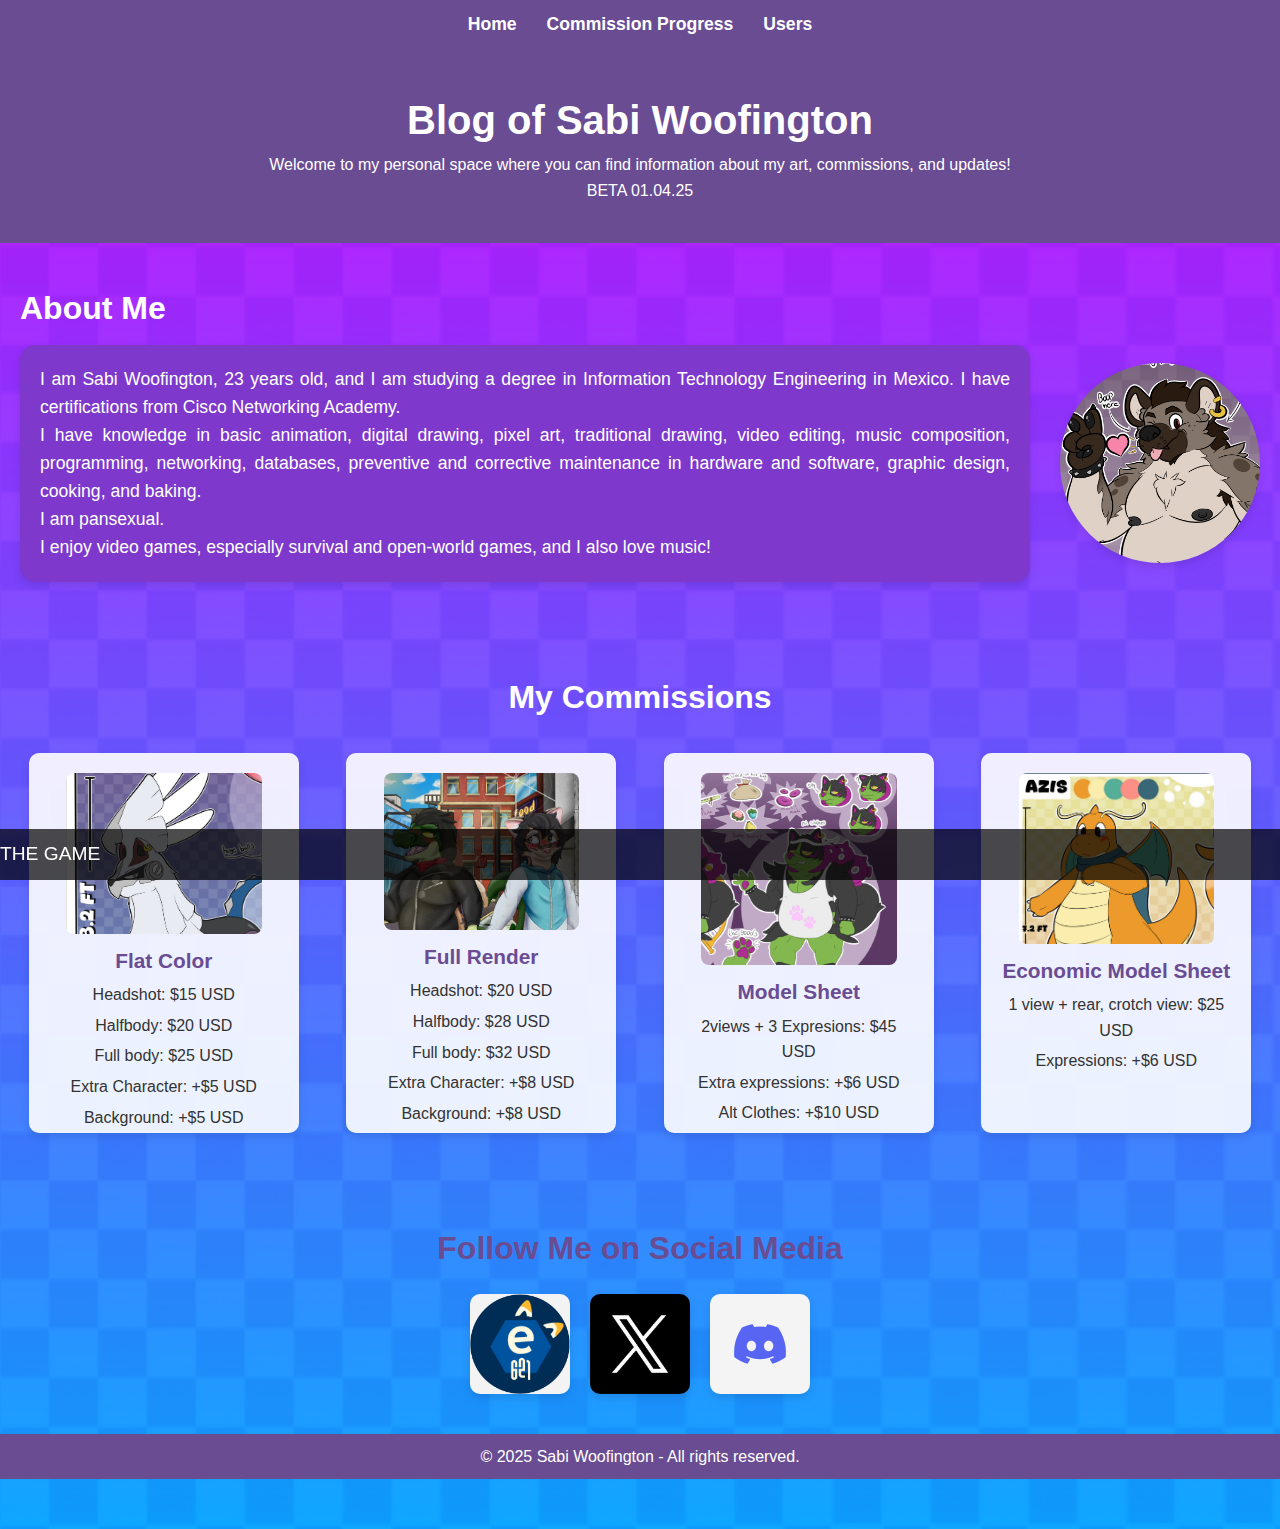
==== index.html @ b1a0563b "Update index.html" ====
<!DOCTYPE html>
<html lang="en">
<head>
    <meta charset="UTF-8">
    <meta name="viewport" content="width=device-width, initial-scale=1.0">
    <title>Stinky.co</title>
    <link rel="stylesheet" href="styles.css">
</head>
<body>

    <!-- Barra de navegación -->
    <nav>
        <ul>
            <li><a href="index.html">Home</a></li>
            <li><a href="coms.html">Commission Progress</a></li>
            <li><a href="Commissioners.html">Users</a></li>
        </ul>
    </nav>

    <!-- Sección de bienvenida -->
    <header>
        <h1>Blog of Sabi Woofington</h1>
        <p>Welcome to my personal space where you can find information about my art, commissions, and updates!</p>
        <p>BETA 01.04.25</p>
    </header>

    <!-- Sección "About Me" -->
    <section id="about-me">
        <h2>About Me</h2>
        <div class="about-container">
            <!-- Bloque de Información -->
            <div class="info-block">
                <p>I am Sabi Woofington, 23 years old, and I am studying a degree in Information Technology Engineering in Mexico. I have certifications from Cisco Networking Academy.</p>
                <p>I have knowledge in basic animation, digital drawing, pixel art, traditional drawing, video editing, music composition, programming, networking, databases, preventive and corrective maintenance in hardware and software, graphic design, cooking, and baking.</p>
                <p>I am pansexual.</p>
                <p>I enjoy video games, especially survival and open-world games, and I also love music!</p>
            </div>
            <!-- Bloque de Imagen de Fursona -->
            <div class="image-block">
                <img src="fur.png" alt="Sabi Woofington" />
            </div>
        </div>
    </section>

    <!-- Sección de Commissions -->
    <section id="commissions">
        <h2>My Commissions</h2>
        <div class="commission-container">
            <!-- Flat Color -->
            <div class="commission-box">
                <img src="ex1.png" alt="Flat Color Example" />
                <div class="commission-info">
                    <h3>Flat Color</h3>
                    <p>Headshot: $15 USD</p>
                    <p>Halfbody: $20 USD</p>
                    <p>Full body: $25 USD</p>
                    <p>Extra Character: +$5 USD</p>
                    <p>Background: +$5 USD</p>
                </div>
            </div>
            <!-- Full Render -->
            <div class="commission-box">
                <img src="ex2.png" alt="Full Render Example" />
                <div class="commission-info">
                    <h3>Full Render</h3>
                    <p>Headshot: $20 USD</p>
                    <p>Halfbody: $28 USD</p>
                    <p>Full body: $32 USD</p>
                    <p>Extra Character: +$8 USD</p>
                    <p>Background: +$8 USD</p>
                </div>
            </div>
            <!-- Model Sheet -->
            <div class="commission-box">
                <img src="ex3.png" alt="Model Sheet Example" />
                <div class="commission-info">
                    <h3>Model Sheet</h3>
                    <p>2views + 3 Expresions: $45 USD</p>
                    <p>Extra expressions: +$6 USD</p>
                    <p>Alt Clothes: +$10 USD</p>
                </div>
            </div>
            <!-- Economic Model Sheet -->
            <div class="commission-box">
                <img src="ex4.png" alt="Economic Model Sheet Example" />
                <div class="commission-info">
                    <h3>Economic Model Sheet</h3>
                    <p>1 view + rear, crotch view: $25 USD</p>
                    <p>Expressions: +$6 USD</p>
                </div>
            </div>
        </div>
    </section>

    <!-- Sección de Social Media -->
    <section id="social-media">
        <h2>Follow Me on Social Media</h2>
        <div class="social-media-container">
            <a href="https://e621.net/users/1589273" target="_blank" class="social-box">
                <img src="e.jpg" alt="e621" />
            </a>
            <a href="https://x.com/Sabi_ElPulgas" target="_blank" class="social-box">
                <img src="x.png" alt="Twitter" />
            </a>
            <a href="https://discord.gg/eWQVpEwbZ2" target="_blank" class="social-box">
                <img src="d.jpg" alt="Discord" />
            </a>
        </div>
    </section>

    <!-- Sección de Noticias (News) -->
    <section id="news">
        <p id="news-text">Loading news...</p>
    </section>

    <!-- Pie de página -->
    <footer>
        <p>© 2025 Sabi Woofington - All rights reserved.</p>
    </footer>

    <script>
        // Array de noticias
        const newsList = [
            "What is the thoot that dogtors are specialized in treating? The canines!",
            "I'm currently open for commissions! DM me if you're interested.",
            "Did you know? I offer custom furry art commissions starting at $15!",
            "Why don’t dogs make good dancers? Because they have two left feet!",
            "What is the dogs favourite sound equipament? The Subwoofer!",
            "Follow me on my social media for exclusive updates and art sneak peeks!",
            "What’s a dog’s favorite instrument? The trom-bone!",
            "Why do hyenas make terrible comedians? Because they always laugh at their own jokes!",
            "What’s a dog’s favorite city? New Yorkie!",
            "What’s the hardest part about being a dog? The “ruff” days.",
            "THE GAME",
            "Bark bark bark bark bark Deltarune Tomorrow!",
            "What kind of dog likes taking a bath every day? The Shampoo-dle",
            "What do you call a cold dog? A chili dog",
            "New artwork available for sale! Visit my gallery for more info."
        ];
        
        // Función para seleccionar una noticia aleatoria
        function getRandomNews() {
            const randomIndex = Math.floor(Math.random() * newsList.length);
            return newsList[randomIndex];
        }
        
        // Actualiza el texto de las noticias cada 5 segundos
        function updateNews() {
            const newsTextElement = document.getElementById("news-text");
            newsTextElement.textContent = getRandomNews();
        }
        
        // Llamamos a la función para actualizar las noticias al cargar la página
        updateNews();
        
        // Actualiza las noticias cada 25 segundos (5000 milisegundos)
        setInterval(updateNews, 25000);
        </script>
        
</body>
</html>
---- styles.css ----
/* Reseteo de márgenes y rellenos */
* {
    margin: 0;
    padding: 0;
    box-sizing: border-box;
}

/* Estilo general */
body {
    background-image: url('fondo.png');
    background-size: cover;
    font-family: Arial, sans-serif;
    color: white;
    font-family: Arial, sans-serif;
    background-color: #f0f0f0;
    color: #ffffff;
    line-height: 1.6;
    padding-bottom: 50px; /* Para dejar espacio para la barra de noticias */
}

/* Barra de navegación */
nav ul {
    display: flex;
    list-style: none;
    background-color: #6a4c93; /* color morado */
    padding: 10px 20px;
    justify-content: center;
}

nav ul li {
    margin: 0 15px;
}

nav ul li a {
    color: white;
    text-decoration: none;
    font-weight: bold;
    font-size: 1.1em;
}

nav ul li a:hover {
    color: #f0f0f0;
}

/* Secciones */
section {
    padding: 20px;
    margin: 20px 0;
}

header {
    background-color: #6a4c93; /* color morado */
    color: white;
    text-align: center;
    padding: 40px 20px;
}

header h1 {
    font-size: 2.5em;
}

section h2 {
    font-size: 2em;
    margin-bottom: 10px;
}

ul {
    list-style-type: none;
}

/* About Me - Contenedor Flex */
.about-container {
    display: flex;
    justify-content: space-between;
    align-items: center;
    gap: 30px; /* Espacio entre los bloques */
}

/* Bloque de Información */
.info-block {
    flex: 1;
    background-color: #7e39cc;
    padding: 20px;
    border-radius: 15px; /* Bordes redondeados */
    box-shadow: 0 4px 8px rgba(0, 0, 0, 0.1);
    text-align: justify;
    font-size: 1.1em;
}

/* Bloque de Imagen de Fursona */
.image-block {
    flex-shrink: 0; /* Evita que la imagen se reduzca */
    width: 200px; /* Tamaño fijo de la imagen */
    height: 200px; /* Tamaño fijo de la imagen */
    overflow: hidden;
    border-radius: 50%; /* Hace la imagen circular */
    box-shadow: 0 4px 8px rgba(0, 0, 0, 0.1);
}

.image-block img {
    width: 100%;
    height: 100%;
    object-fit: cover; /* Asegura que la imagen cubra todo el área sin deformarse */
}

/* Estilo de las Comisiones (más grande para acomodar la información) */
#commissions {
    margin-top: 50px;
    text-align: center;
}

#commissions h2 {
    font-size: 2em;
    margin-bottom: 30px;
    color: #ffffff; /* Morado */
}

.commission-container {
    display: flex;
    justify-content: space-around; /* Alineación de los recuadros en una fila */
    gap: 30px; /* Espacio mayor entre los recuadros */
    margin: 0 auto;
    max-width: 1300px; /* Aumento el tamaño máximo del contenedor */
    flex-wrap: wrap; /* Permite que los recuadros se ajusten a la siguiente fila si es necesario */
}

.commission-box {
    background-color: rgba(255, 255, 255, 0.9); /* Fondo blanco y algo transparente */
    border-radius: 10px; /* Borde redondeado */
    padding: 20px;
    box-shadow: 0 4px 8px rgba(0, 0, 0, 0.1);
    display: flex;
    flex-direction: column;
    align-items: center;
    transition: transform 0.3s ease; /* Animación suave al hacer hover */
    width: 270px; /* Ancho aumentado */
    height: 380px; /* Alto aumentado */
}

.commission-box:hover {
    transform: scale(1.05); /* Aumenta ligeramente el tamaño del recuadro al pasar el cursor */
}

.commission-box img {
    width: 85%; /* Aumento el tamaño de la imagen */
    height: auto;
    border-radius: 8px;
    margin-bottom: 10px;
}

.commission-info h3 {
    font-size: 1.3em; /* Título ajustado */
    color: #6a4c93; /* Morado */
    margin-bottom: 5px;
}

.commission-info p {
    font-size: 1em; /* Texto ajustado */
    margin: 5px 0;
    color: #333;
}


/* Noticias (News) */
#news {
    position: fixed;
    bottom: 0;
    width: 100%;
    background-color: rgba(0, 0, 0, 0.7); /* Semi-transparente oscuro */
    color: white;
    text-align: center;
    padding: 10px 0;
    font-size: 1.2em;
    overflow: hidden;
    white-space: nowrap;
}

#news p {
    display: inline-block;
    padding-right: 100%; /* Deja espacio suficiente para el texto */
    animation: scrollNews 25s linear infinite; /* Movimiento de derecha a izquierda */
}

/* Animación para mover las noticias de derecha a izquierda */
@keyframes scrollNews {
    0% {
        transform: translateX(100%);
    }
    100% {
        transform: translateX(-100%);
    }
}

/* Estilo de redes sociales */
#social-media {
    text-align: center;
    margin-top: 50px;
}

#social-media h2 {
    font-size: 2em;
    margin-bottom: 20px;
    color: #6a4c93; /* Morado */
}

.social-media-container {
    display: flex;
    justify-content: center;
    gap: 20px; /* Espacio entre los recuadros */
}

.social-box {
    width: 100px; /* Tamaño fijo del recuadro */
    height: 100px;
    border-radius: 10px; /* Bordes redondeados */
    overflow: hidden; /* Asegura que la imagen no sobresalga del recuadro */
    box-shadow: 0 4px 8px rgba(0, 0, 0, 0.1);
    transition: transform 0.3s ease; /* Animación suave al hacer hover */
}

.social-box img {
    width: 100%;
    height: 100%;
    object-fit: cover; /* Asegura que la imagen cubra el área sin deformarse */
}

.social-box:hover {
    transform: scale(1.1); /* Aumenta ligeramente el tamaño del recuadro al pasar el cursor */
}


/* Pie de página */
footer {
    text-align: center;
    padding: 10px 0;
    background-color: #6a4c93;
    color: white;
}

footer p {
    font-size: 1em;
}
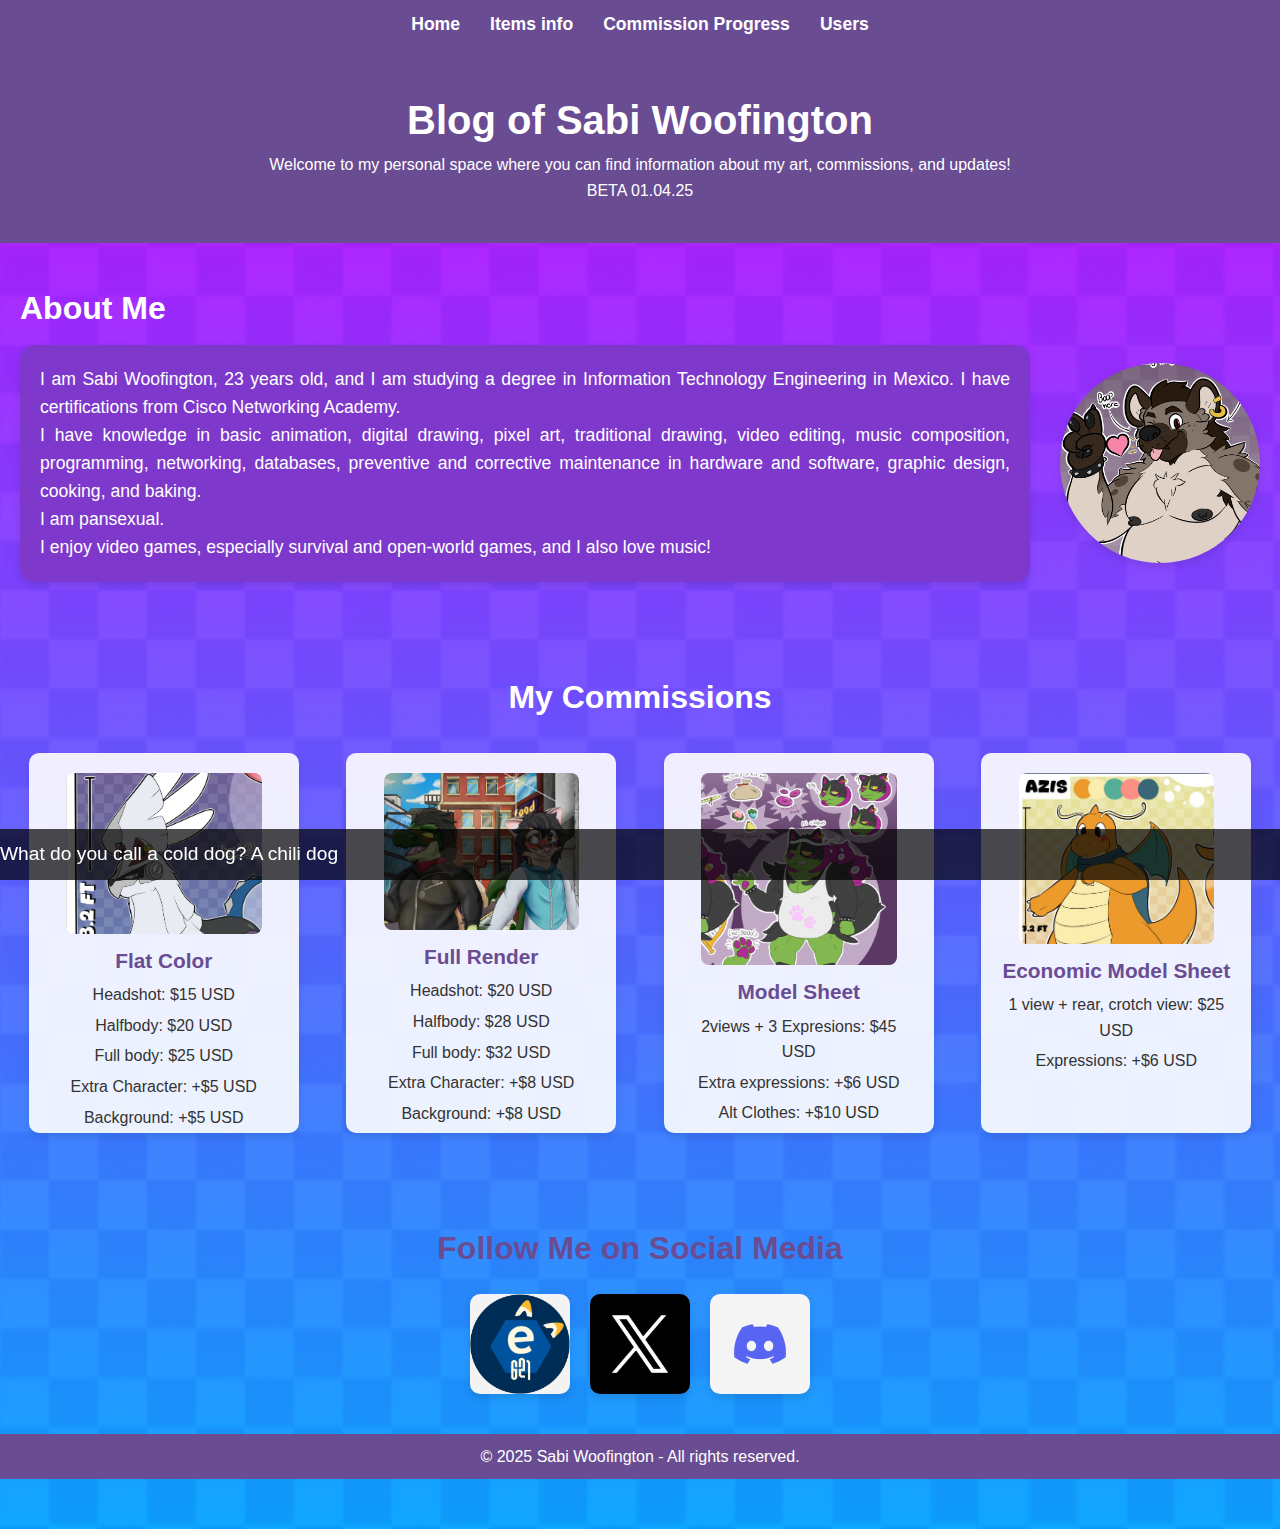
==== commit f65b1ddc: "Update index.html" ====
--- a/index.html
+++ b/index.html
@@ -12,6 +12,7 @@
     <nav>
         <ul>
             <li><a href="index.html">Home</a></li>
+            <li><a href="info.html">Items info</a></li>
             <li><a href="coms.html">Commission Progress</a></li>
             <li><a href="Commissioners.html">Users</a></li>
         </ul>
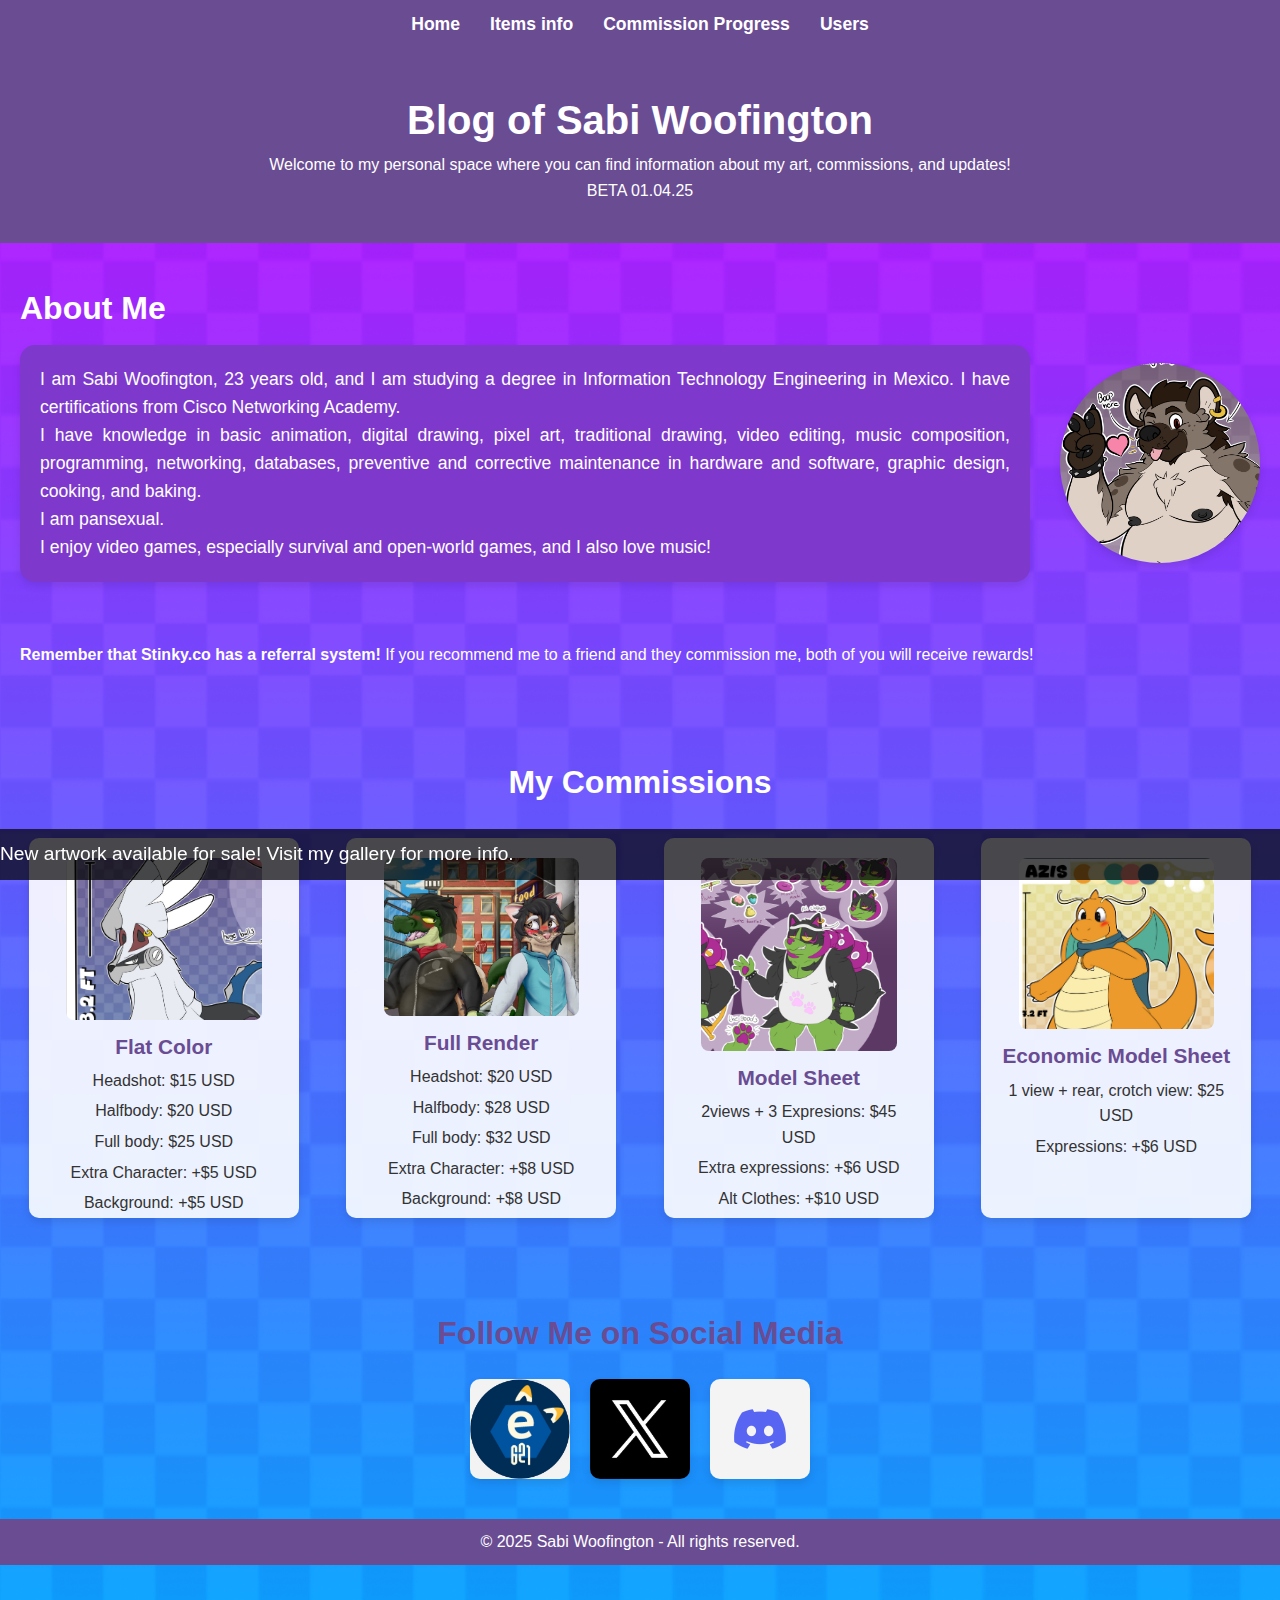
==== commit ad36460c: "Update index.html" ====
--- a/index.html
+++ b/index.html
@@ -40,6 +40,12 @@
             <div class="image-block">
                 <img src="fur.png" alt="Sabi Woofington" />
             </div>
+        </div>
+    </section>
+
+    <section id="referral">
+        <div class="referral-box">
+            <p><strong>Remember that Stinky.co has a referral system!</strong> If you recommend me to a friend and they commission me, both of you will receive rewards!</p>
         </div>
     </section>
 
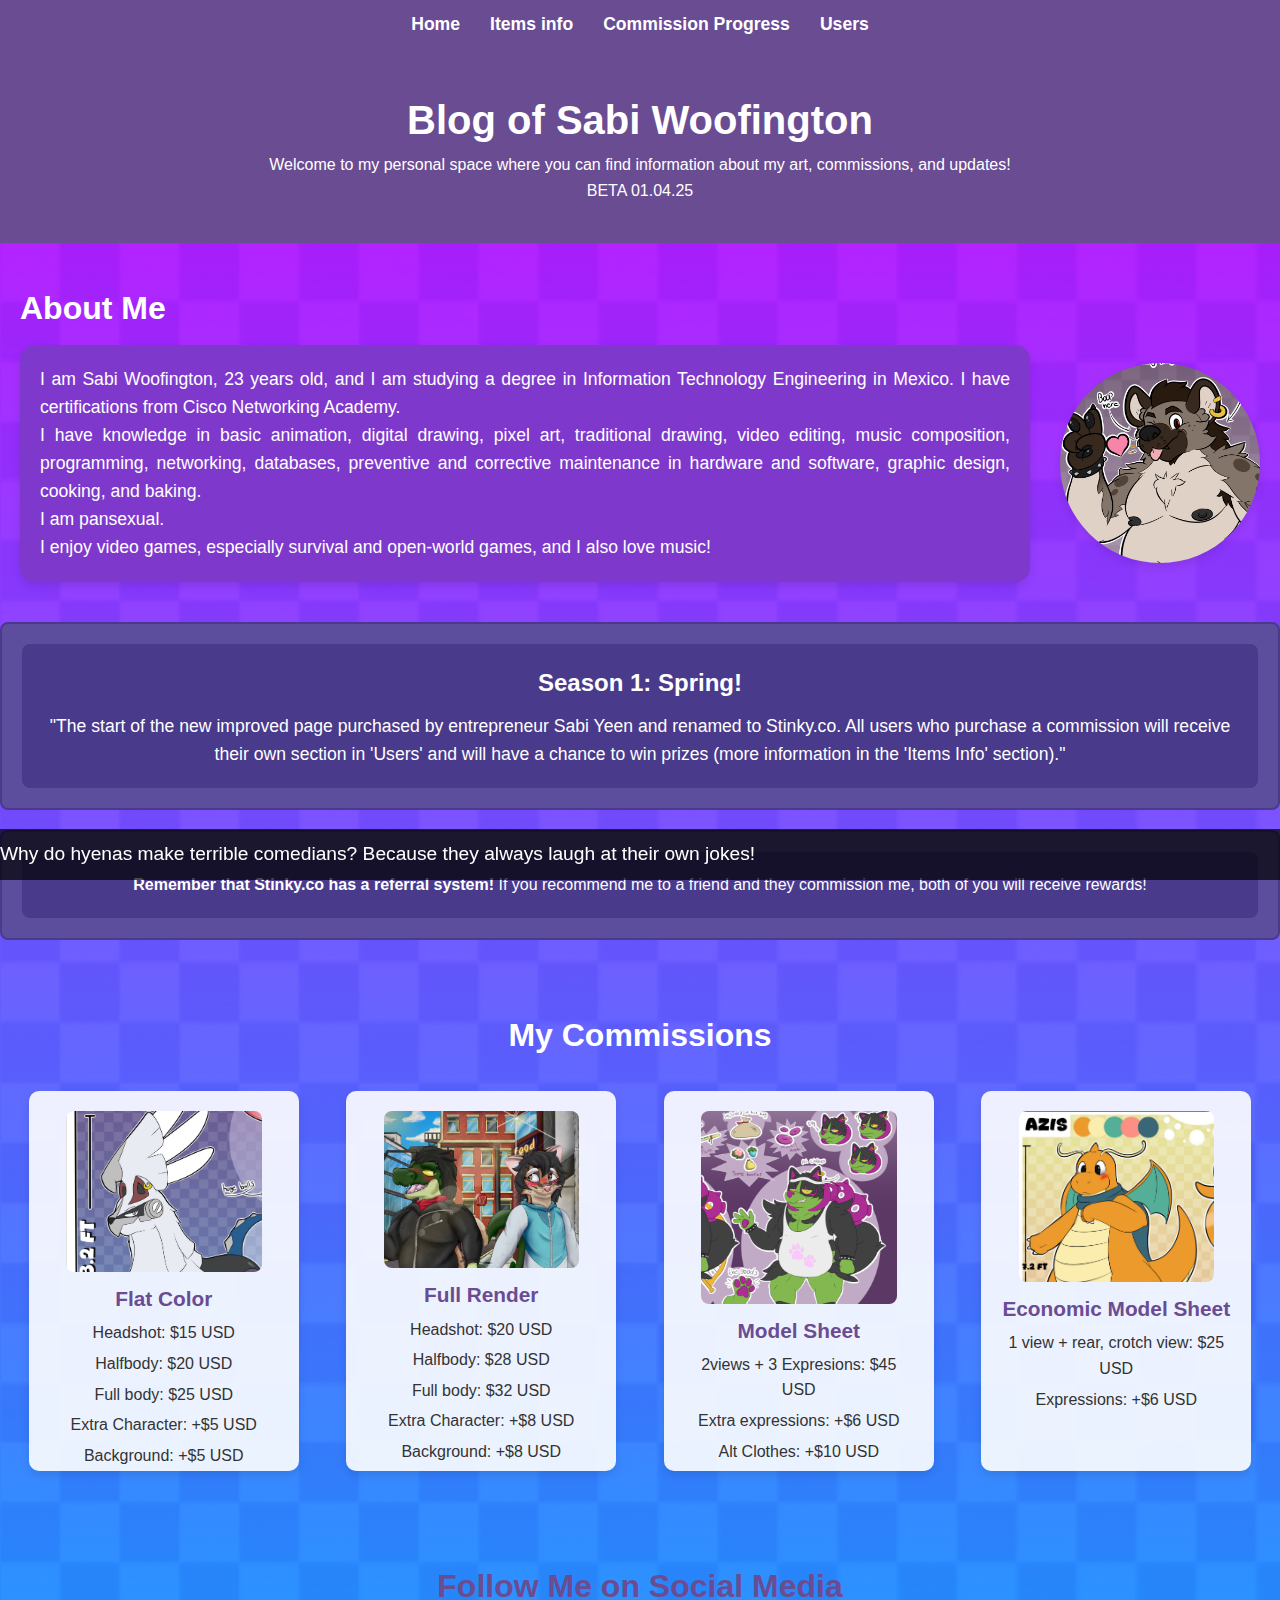
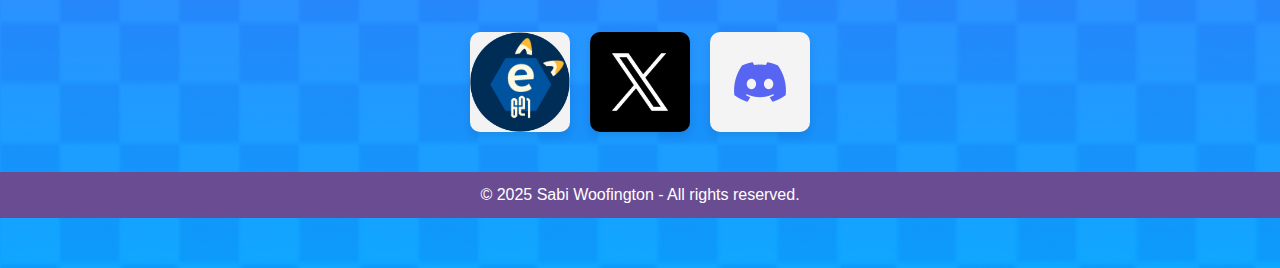
==== commit 70426986: "Update index.html" ====
--- a/index.html
+++ b/index.html
@@ -42,6 +42,14 @@
             </div>
         </div>
     </section>
+
+    <section id="season-announcement">
+    <div class="announcement-box">
+        <h3>Season 1: Spring!</h3>
+        <p>"The start of the new improved page purchased by entrepreneur Sabi Yeen and renamed to Stinky.co. All users who purchase a commission will receive their own section in 'Users' and will have a chance to win prizes (more information in the 'Items Info' section)."</p>
+    </div>
+    </section>
+
 
     <section id="referral">
         <div class="referral-box">
--- a/styles.css
+++ b/styles.css
@@ -241,3 +241,52 @@
     font-size: 1em;
 }
 
+/* Estilo para la sección de Referral */
+#referral {
+    background-color: #5c4e9c; /* Un fondo morado claro */
+    padding: 20px;
+    margin: 20px 0;
+    border-radius: 8px;
+    border: 2px solid #4a3a8c; /* Un borde morado oscuro */
+}
+
+#referral h2 {
+    text-align: center;
+    color: white;
+    font-size: 1.5em;
+}
+
+.referral-box {
+    background-color: #4a3a8c; /* Fondo más oscuro para el recuadro */
+    padding: 20px;
+    border-radius: 8px;
+    color: white;
+    text-align: center;
+}
+
+
+/* Estilo para la sección de anuncio de temporada */
+#season-announcement {
+    background-color: #5c4e9c; /* Un fondo morado claro */
+    padding: 20px;
+    margin: 20px 0;
+    border-radius: 8px;
+    border: 2px solid #4a3a8c; /* Un borde morado oscuro */
+}
+
+#season-announcement .announcement-box {
+    background-color: #4a3a8c; /* Fondo más oscuro para el recuadro */
+    padding: 20px;
+    border-radius: 8px;
+    color: white;
+    text-align: center;
+}
+
+#season-announcement h3 {
+    font-size: 1.5em;
+    margin-bottom: 10px;
+}
+
+#season-announcement p {
+    font-size: 1.1em;
+}
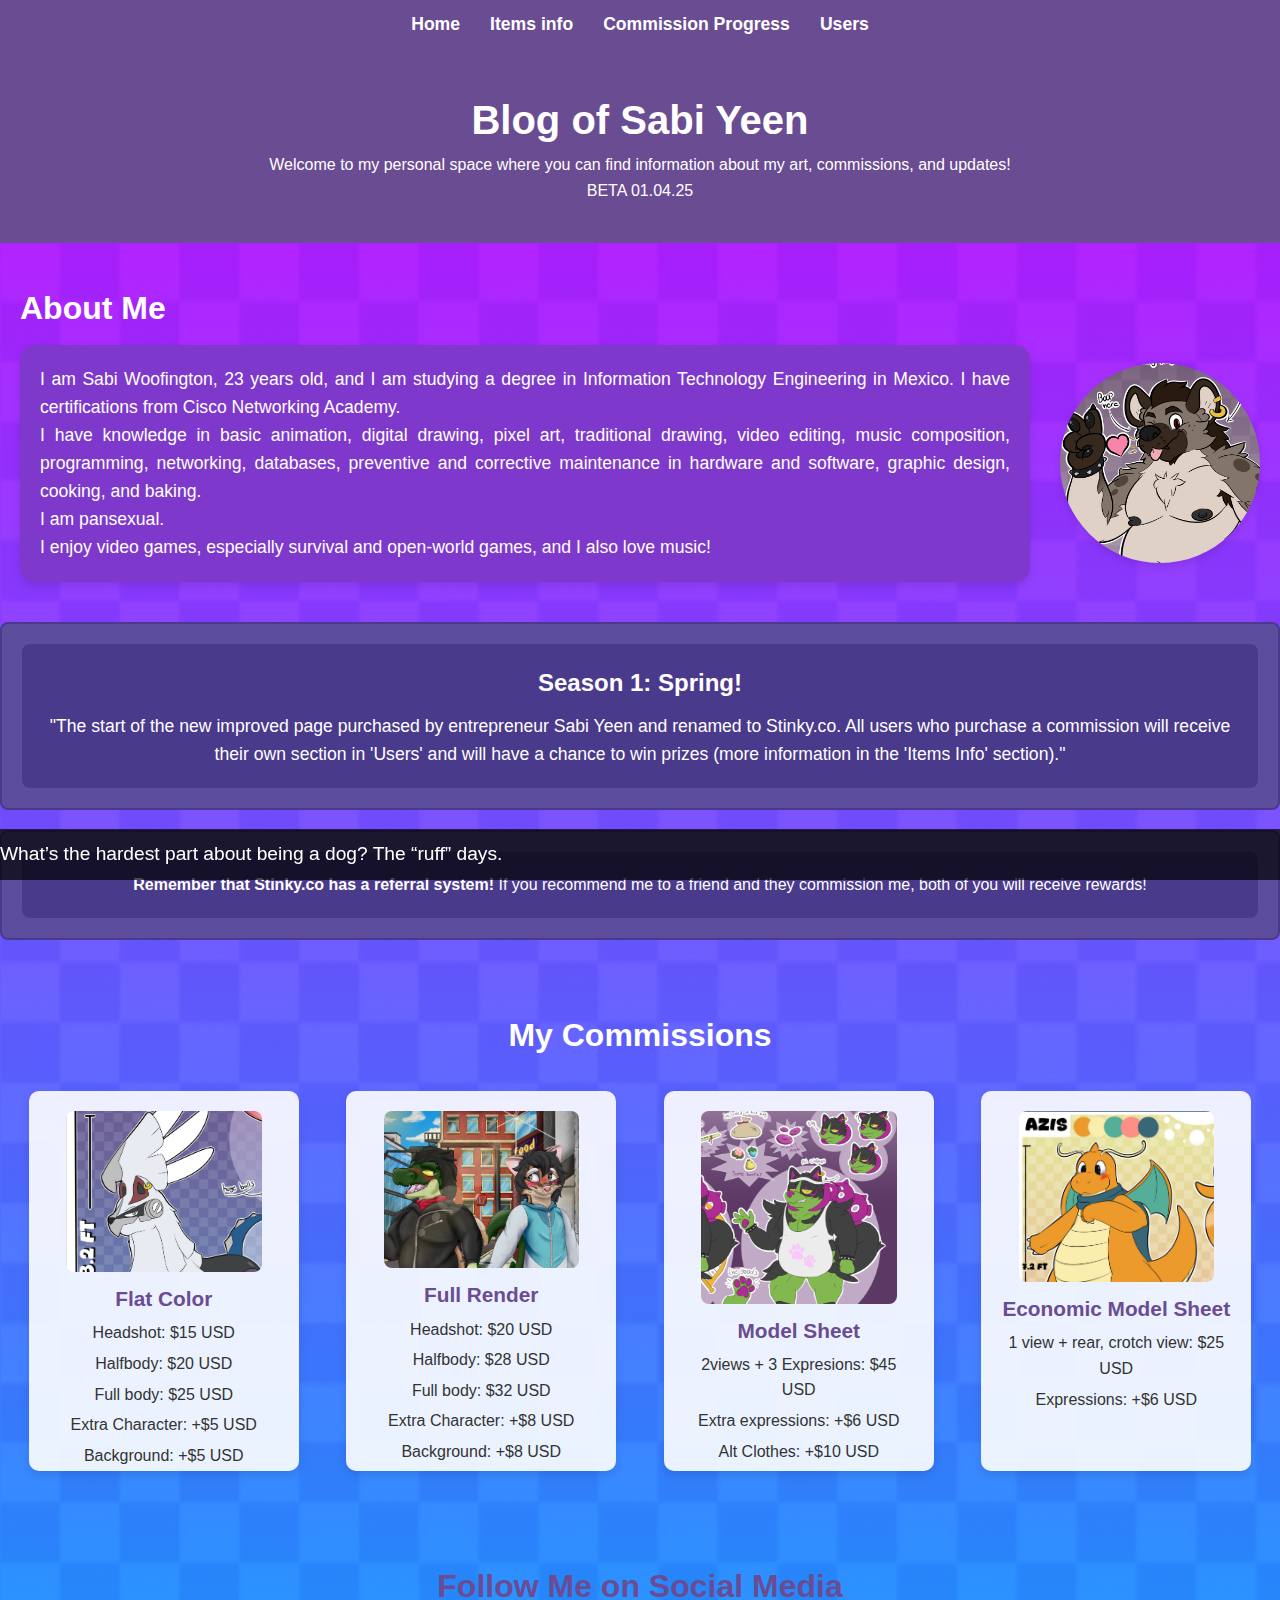
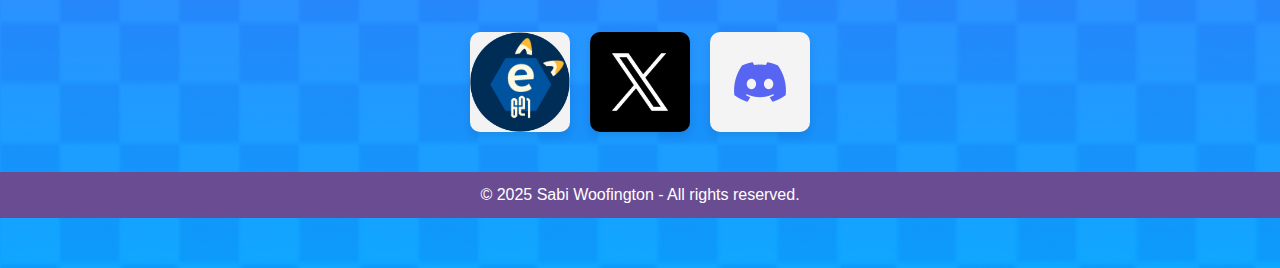
==== commit 53cb3069: "Update index.html" ====
--- a/index.html
+++ b/index.html
@@ -20,7 +20,7 @@
 
     <!-- Sección de bienvenida -->
     <header>
-        <h1>Blog of Sabi Woofington</h1>
+        <h1>Blog of Sabi Yeen</h1>
         <p>Welcome to my personal space where you can find information about my art, commissions, and updates!</p>
         <p>BETA 01.04.25</p>
     </header>
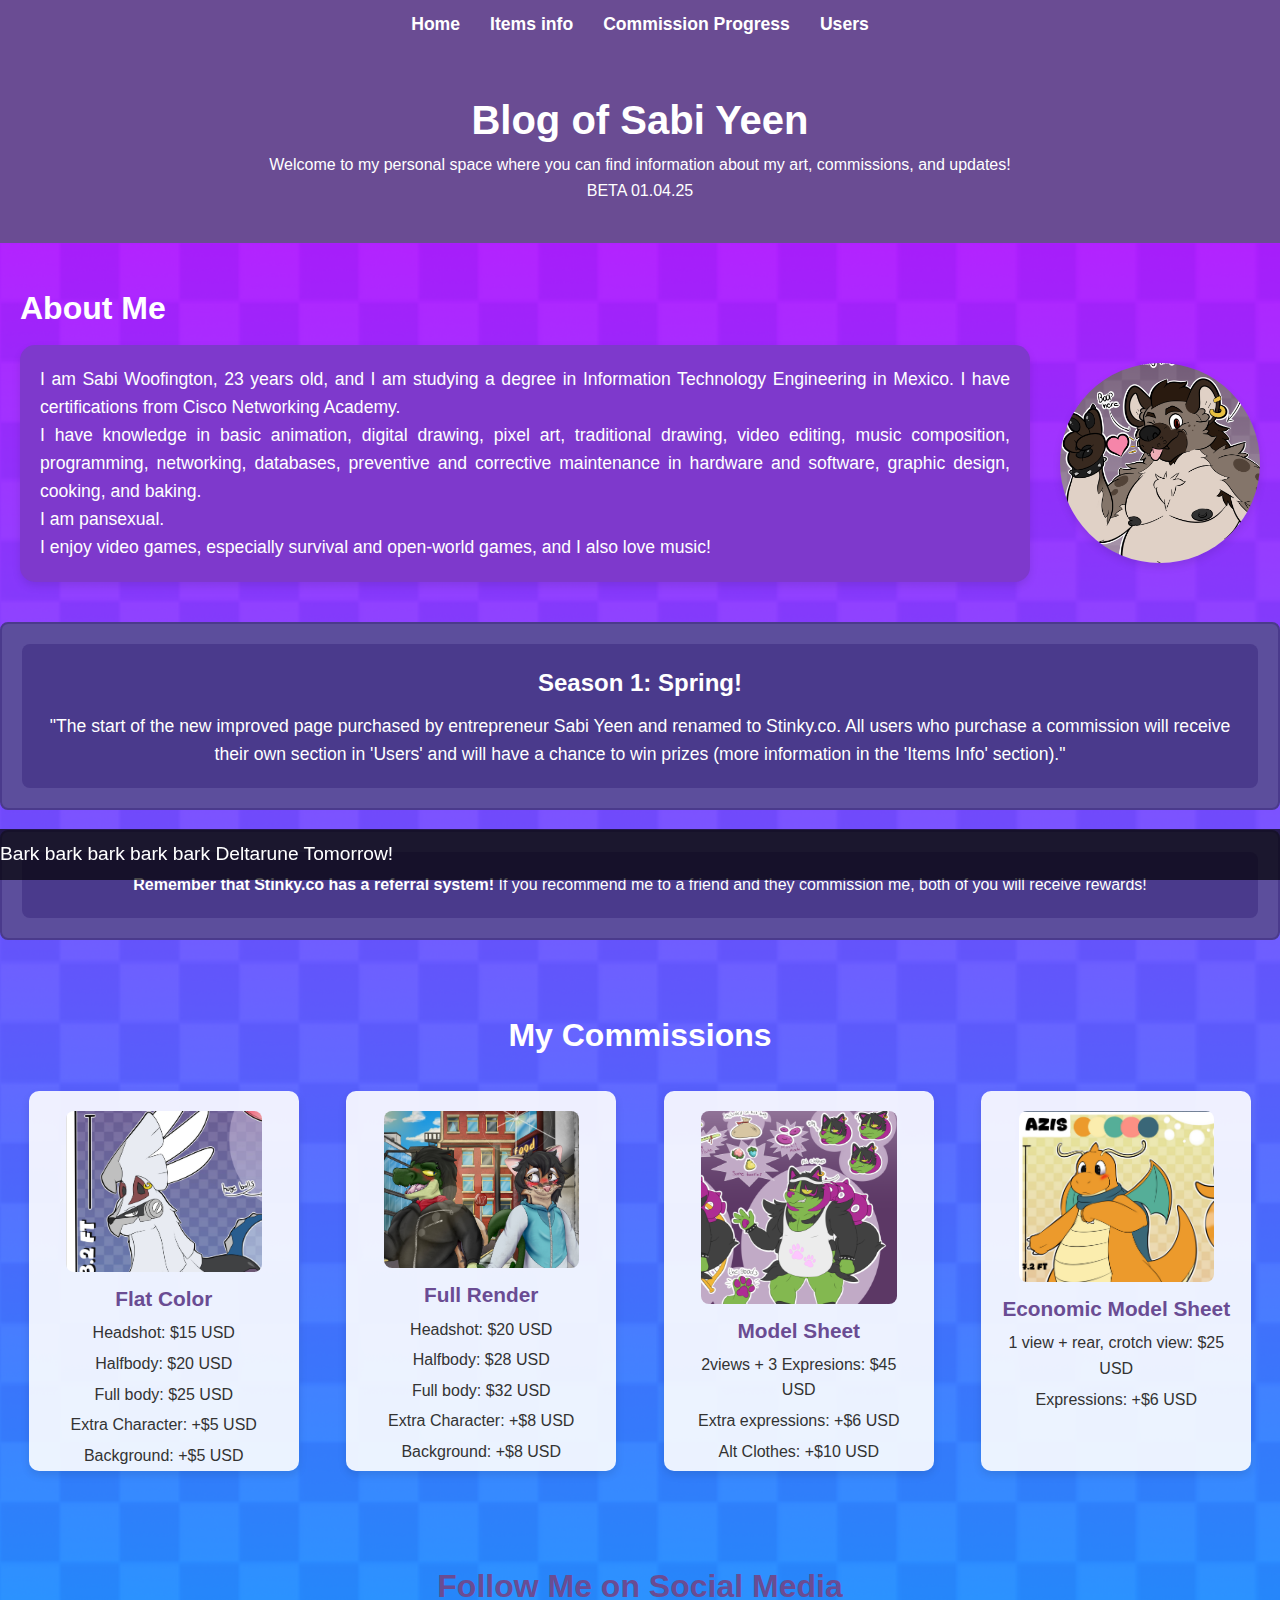
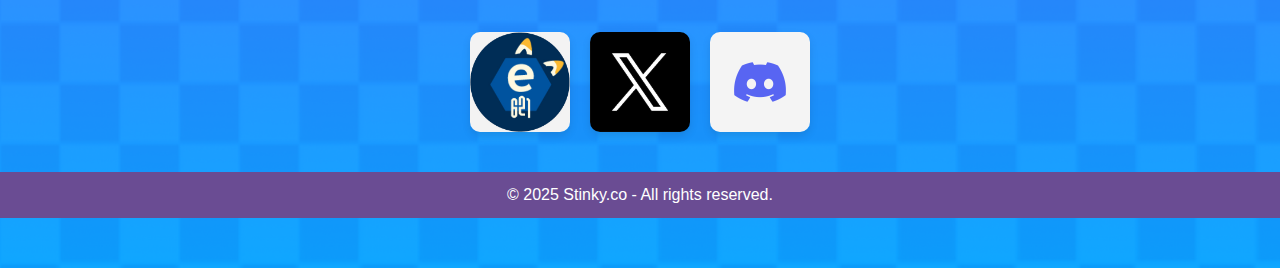
==== commit 0f882b1a: "Update index.html" ====
--- a/index.html
+++ b/index.html
@@ -130,7 +130,7 @@
 
     <!-- Pie de página -->
     <footer>
-        <p>© 2025 Sabi Woofington - All rights reserved.</p>
+        <p>© 2025 Stinky.co - All rights reserved.</p>
     </footer>
 
     <script>
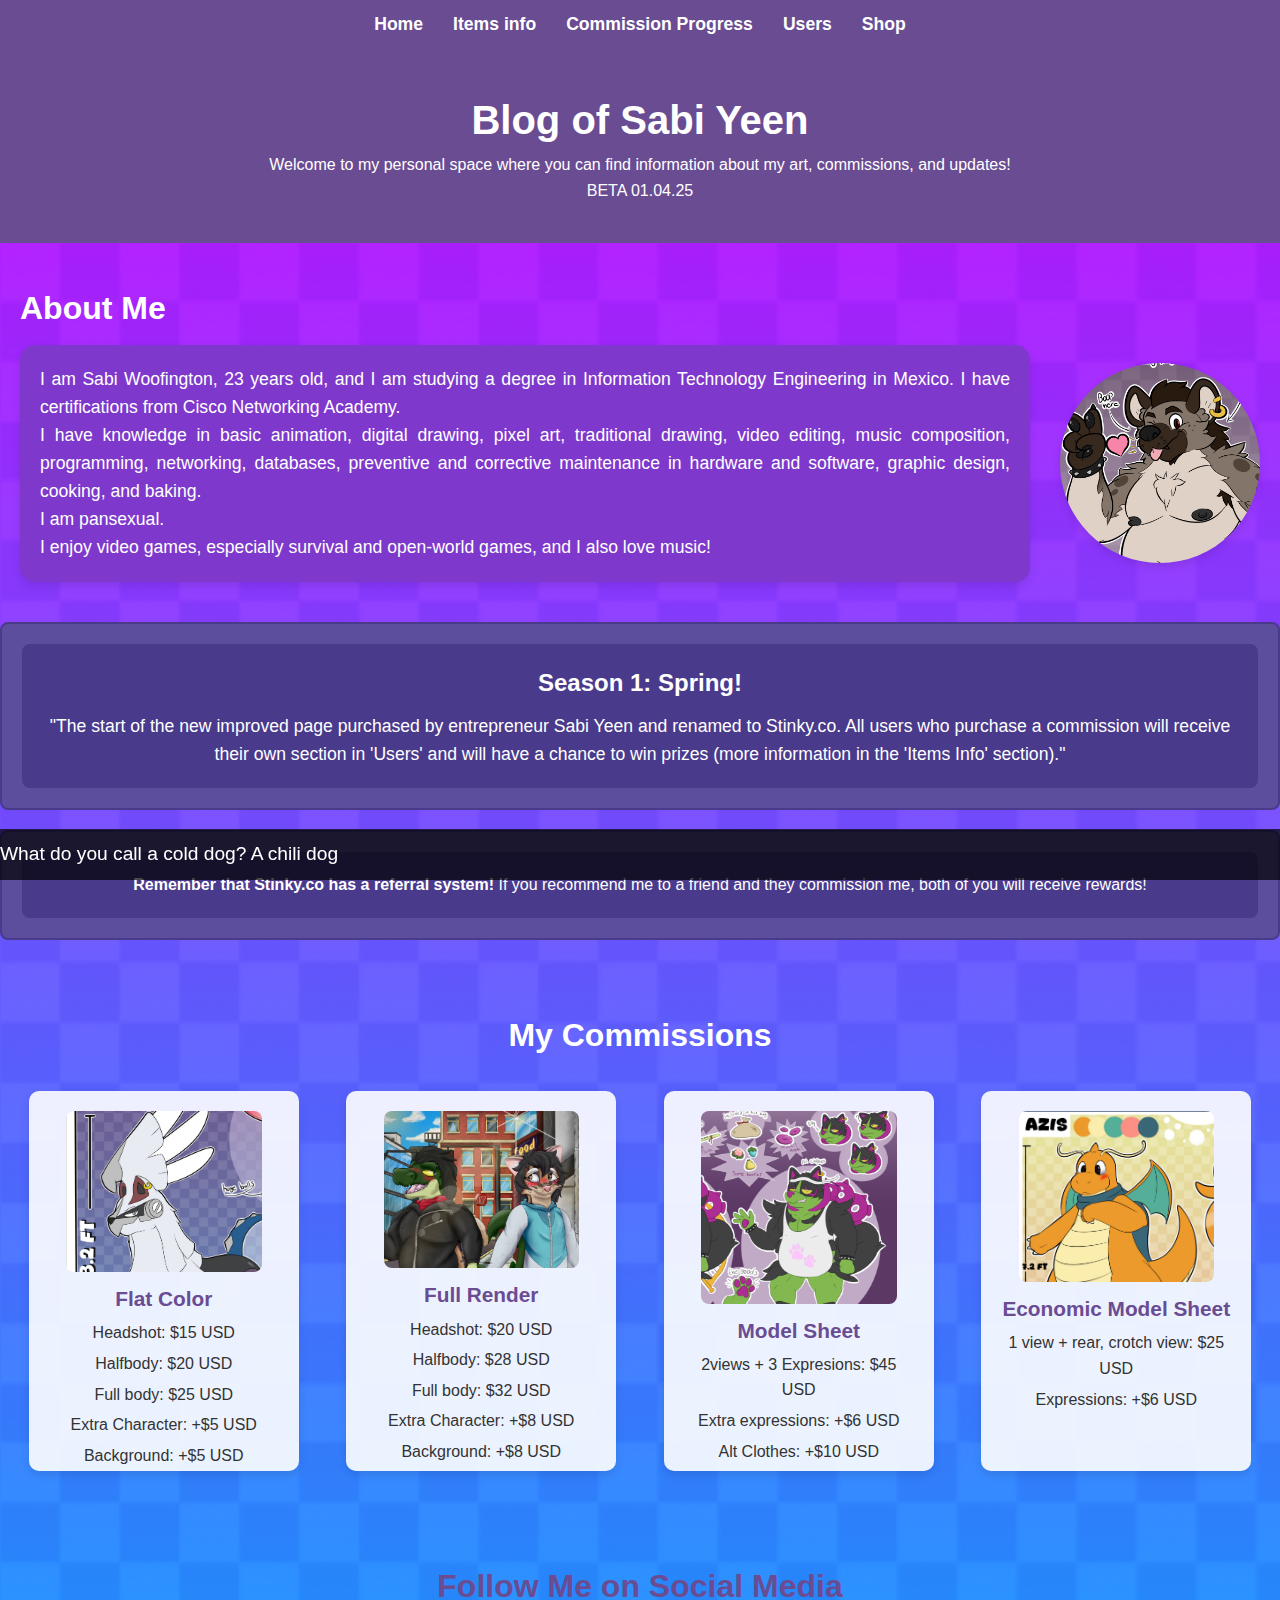
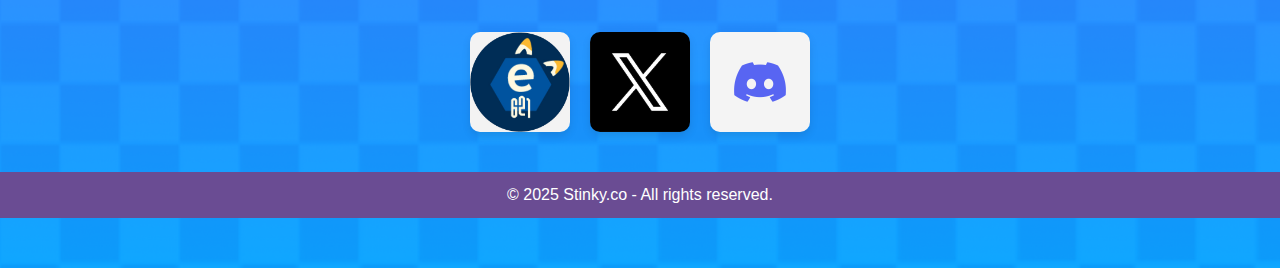
==== commit a2478c35: "Update index.html" ====
--- a/index.html
+++ b/index.html
@@ -15,6 +15,7 @@
             <li><a href="info.html">Items info</a></li>
             <li><a href="coms.html">Commission Progress</a></li>
             <li><a href="Commissioners.html">Users</a></li>
+            <li><a href="shop.html">Shop</a></li>
         </ul>
     </nav>
 
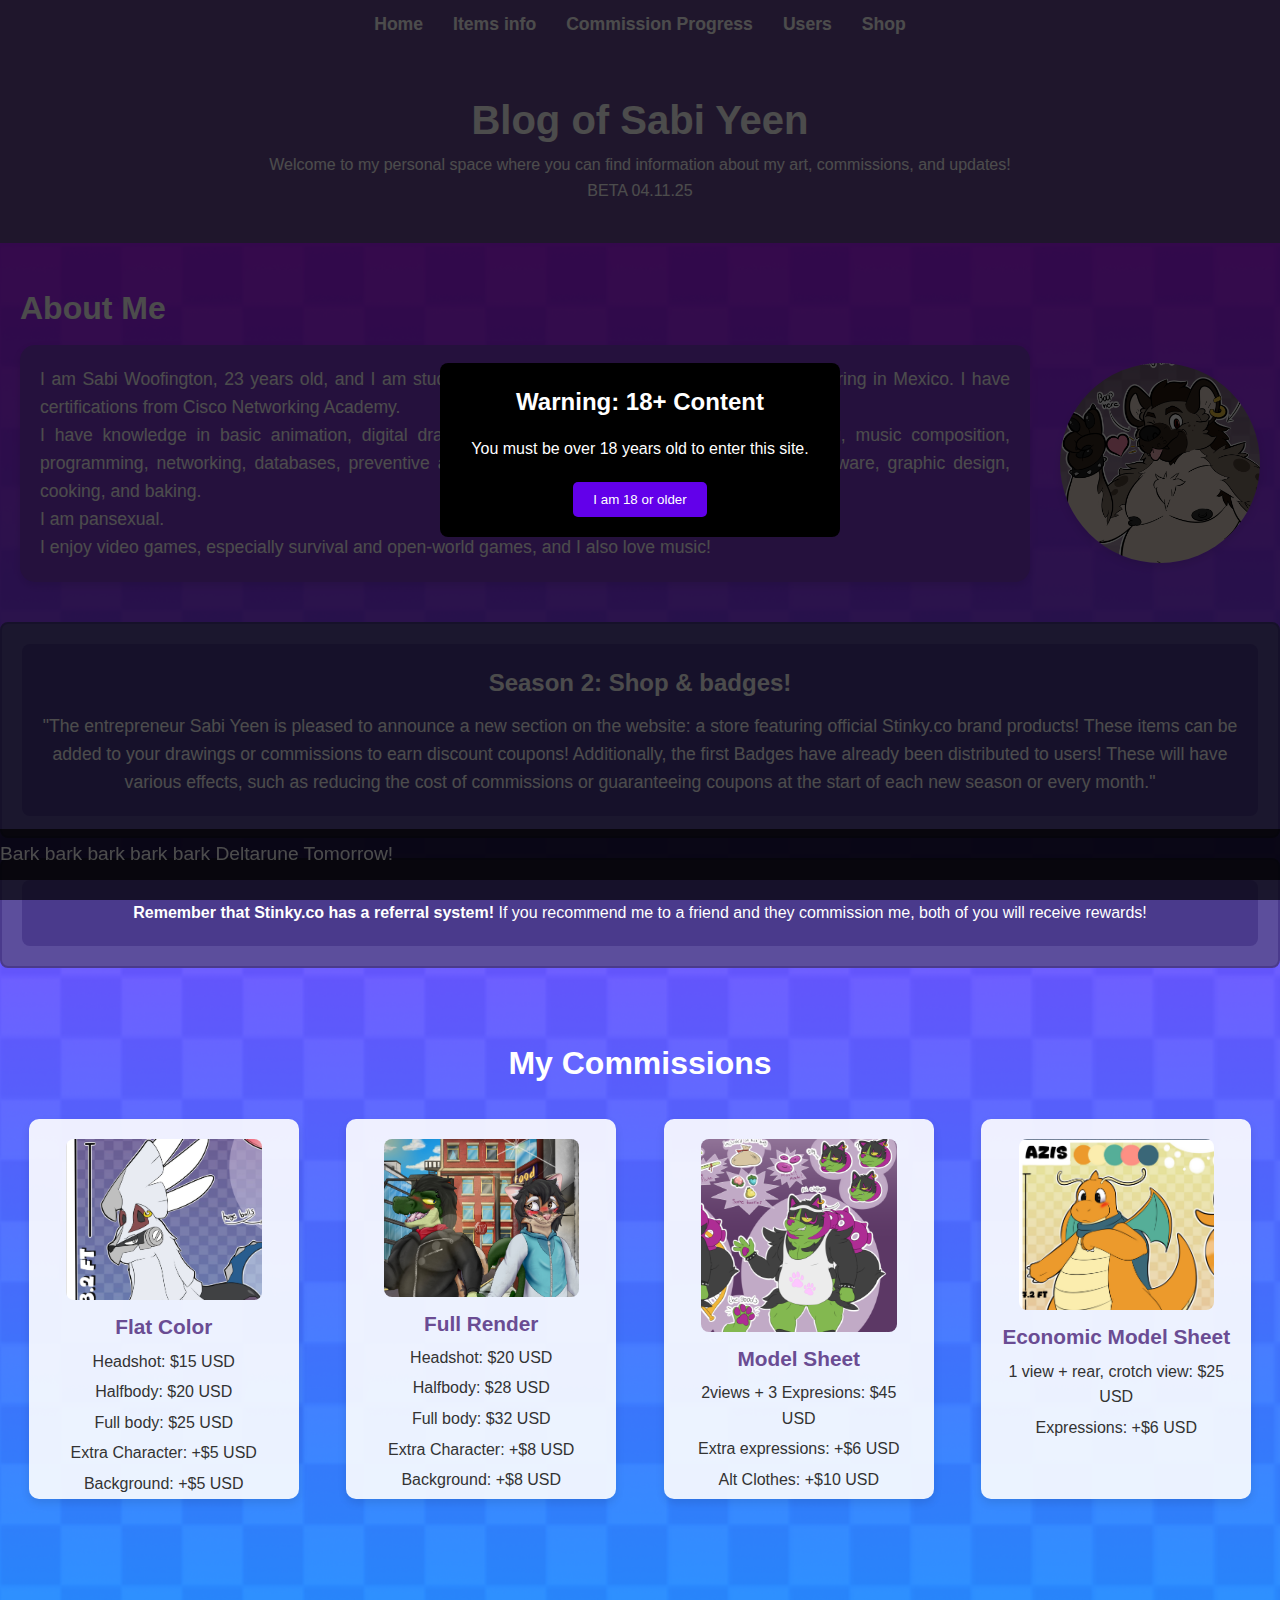
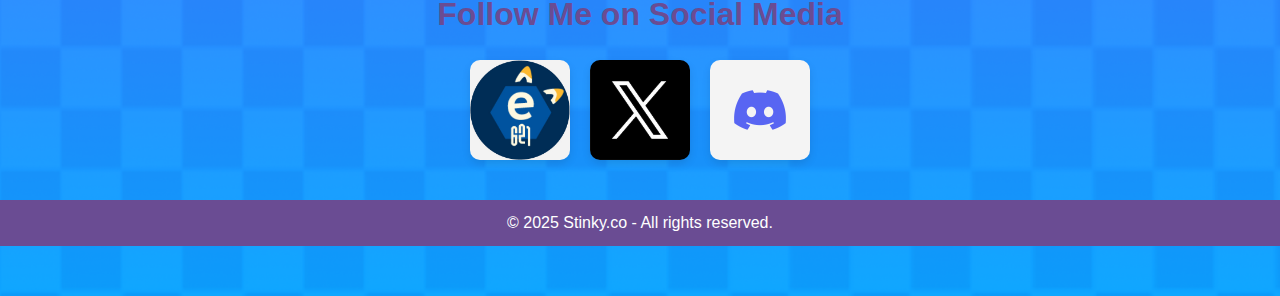
==== commit d464734f: "Update index.html" ====
--- a/index.html
+++ b/index.html
@@ -5,10 +5,97 @@
     <meta name="viewport" content="width=device-width, initial-scale=1.0">
     <title>Stinky.co</title>
     <link rel="stylesheet" href="styles.css">
+    <style>
+        /* Estilo del modal */
+        #age-warning {
+            position: fixed;
+            top: 0;
+            left: 0;
+            width: 100%;
+            height: 100%;
+            background: rgba(0, 0, 0, 0.7);
+            display: none;
+            align-items: center;
+            justify-content: center;
+            z-index: 1000;
+        }
+
+        #warning-content {
+            background: #000000;
+            padding: 20px;
+            text-align: center;
+            border-radius: 8px;
+            max-width: 400px;
+            width: 80%;
+        }
+
+        #warning-content h2 {
+            margin-bottom: 15px;
+        }
+
+        #warning-content p {
+            margin-bottom: 20px;
+        }
+
+        #accept-btn {
+            padding: 10px 20px;
+            background-color: #6200ea;
+            color: rgb(255, 255, 255);
+            border: none;
+            border-radius: 5px;
+            cursor: pointer;
+        }
+
+        #accept-btn:hover {
+            background-color: #3700b3;
+        }
+    </style>
 </head>
 <body>
-
-    <!-- Barra de navegación -->
+    <div id="age-warning">
+        <div id="warning-content">
+            <h2>Warning: 18+ Content</h2>
+            <p>You must be over 18 years old to enter this site.</p>
+            <button id="accept-btn">I am 18 or older</button>
+        </div>
+    </div>
+    <script>
+        // Función para mostrar el modal solo si no se ha aceptado previamente
+        window.onload = function() {
+            if (!getCookie('ageVerified')) {
+                document.getElementById('age-warning').style.display = 'flex';
+            }
+
+            document.getElementById('accept-btn').onclick = function() {
+                setCookie('ageVerified', 'true', 365); // Cookie por 365 días
+                document.getElementById('age-warning').style.display = 'none';
+            }
+        };
+
+        // Función para establecer una cookie
+        function setCookie(name, value, days) {
+            var expires = "";
+            if (days) {
+                var date = new Date();
+                date.setTime(date.getTime() + (days * 24 * 60 * 60 * 1000));
+                expires = "; expires=" + date.toUTCString();
+            }
+            document.cookie = name + "=" + (value || "") + expires + "; path=/";
+        }
+
+        // Función para obtener el valor de una cookie
+        function getCookie(name) {
+            var nameEQ = name + "=";
+            var ca = document.cookie.split(';');
+            for (var i = 0; i < ca.length; i++) {
+                var c = ca[i];
+                while (c.charAt(0) == ' ') c = c.substring(1, c.length);
+                if (c.indexOf(nameEQ) == 0) return c.substring(nameEQ.length, c.length);
+            }
+            return null;
+        }
+    </script>
+
     <nav>
         <ul>
             <li><a href="index.html">Home</a></li>
@@ -23,7 +110,7 @@
     <header>
         <h1>Blog of Sabi Yeen</h1>
         <p>Welcome to my personal space where you can find information about my art, commissions, and updates!</p>
-        <p>BETA 01.04.25</p>
+        <p>BETA 04.11.25</p>
     </header>
 
     <!-- Sección "About Me" -->
@@ -46,8 +133,8 @@
 
     <section id="season-announcement">
     <div class="announcement-box">
-        <h3>Season 1: Spring!</h3>
-        <p>"The start of the new improved page purchased by entrepreneur Sabi Yeen and renamed to Stinky.co. All users who purchase a commission will receive their own section in 'Users' and will have a chance to win prizes (more information in the 'Items Info' section)."</p>
+        <h3>Season 2: Shop & badges!</h3>
+        <p>"The entrepreneur Sabi Yeen is pleased to announce a new section on the website: a store featuring official Stinky.co brand products! These items can be added to your drawings or commissions to earn discount coupons! Additionally, the first Badges have already been distributed to users! These will have various effects, such as reducing the cost of commissions or guaranteeing coupons at the start of each new season or every month."</p>
     </div>
     </section>
 
@@ -148,6 +235,7 @@
             "What’s a dog’s favorite city? New Yorkie!",
             "What’s the hardest part about being a dog? The “ruff” days.",
             "THE GAME",
+            "Oh WOW! Season 2",
             "Bark bark bark bark bark Deltarune Tomorrow!",
             "What kind of dog likes taking a bath every day? The Shampoo-dle",
             "What do you call a cold dog? A chili dog",
